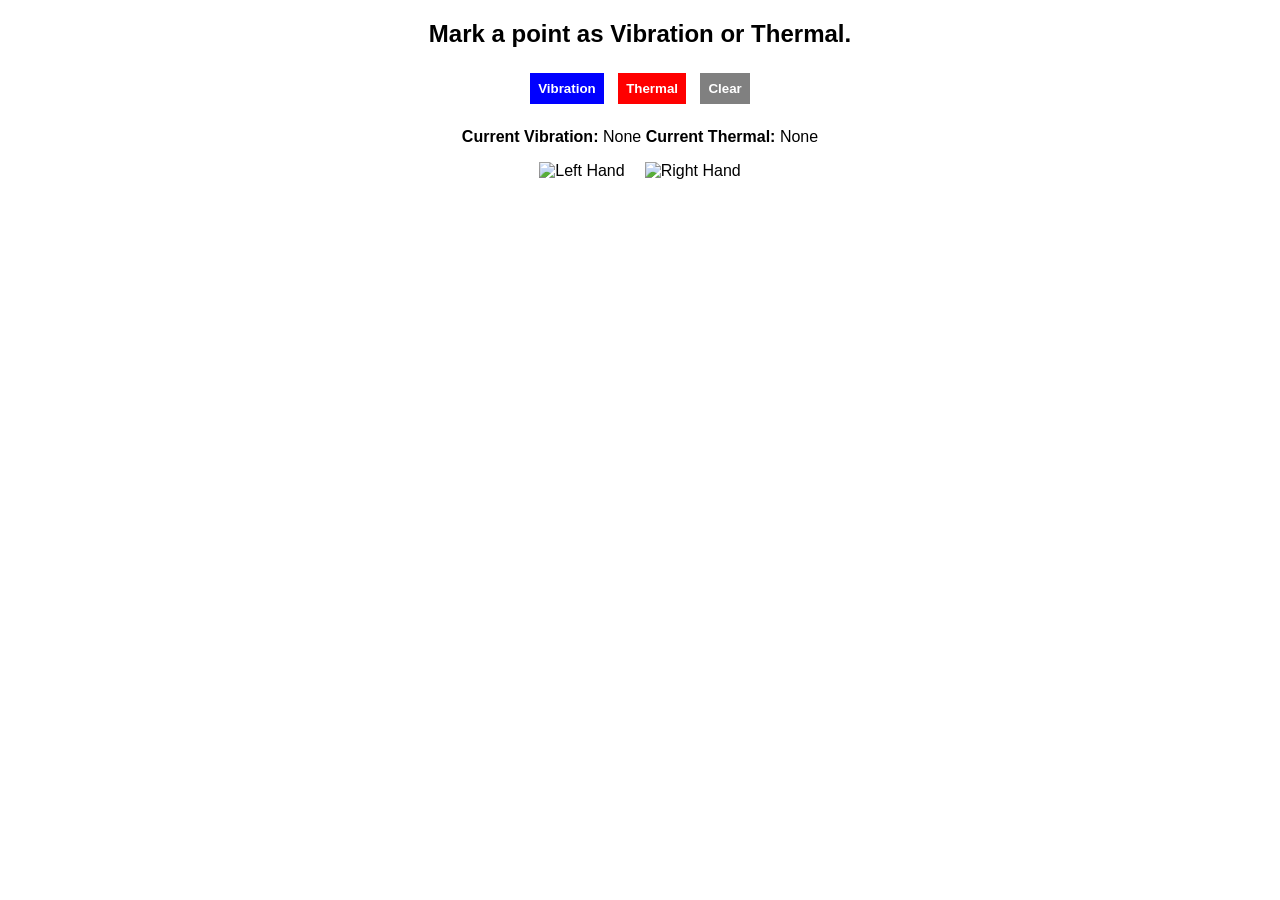
==== templates/body_point_load.html @ 35654536 "Merge pull request #12 from Kangsuyeon01/maker_location Feat: Add input validation & Fix on Play sig" ====
<!DOCTYPE html>
<html lang="en">
<head>
    <meta charset="UTF-8">
    <meta name="viewport" content="width=device-width, initial-scale=1.0">
    <title>Mark a point as Vibration or Thermal.</title>
    <style>
        body { font-family: Arial, sans-serif; text-align: center; }
        #wrapper { display: flex; justify-content: center; gap: 20px; margin-bottom: 10px; }
        .container-hands { position: relative; display: inline-block; }
        .handImage { width: 300px; height: auto; }
        .point {
            width: 12px; height: 12px; border-radius: 50%;
            position: absolute; cursor: pointer;
            transform: translate(-50%, -50%);
            background-color: rgba(128, 128, 128, 0.3)
            
        }
        .tooltip {
            position: absolute; display: none; background: black;
            color: white; padding: 5px; border-radius: 5px; font-size: 12px;
        }
        .buttons { margin-bottom: 10px; }
        .buttons button {
            padding: 8px; margin: 5px; cursor: pointer;
            border: none; color: white; font-weight: bold;
        }
        #vibrationMode { background-color: blue; }
        #thermalMode { background-color: red; }
        #clearMode { background-color: rgb(128, 128, 128); }
        .active { border: 3px solid yellow; }
    </style>
</head>
<body>

<h2>Mark a point as Vibration or Thermal.</h2>

<!-- Mode selection buttons -->
<div class="buttons">
    <button id="vibrationMode" onclick="setMode('vibration')">Vibration</button>
    <button id="thermalMode" onclick="setMode('thermal')">Thermal</button>
    <button id="clearMode" onclick="setMode('none')">Clear</button>
</div>

<!-- Display selected Thermal & Vibration information -->
<h3><span id="alert_body_label" style="color: red;"></span></h3>
<p>
<strong>Current Vibration:</strong> <span id="vibrationInfo">None</span>
<strong>Current Thermal:</strong> <span id="thermalInfo">None</span></p>


<div id="wrapper">
    <!-- Left hand -->
    <div class="container-hands" id="leftContainer">
        <img id="leftHandImage" class="handImage" src="static/src/left_hand.jpg" alt="Left Hand">
    </div>

    <!-- Right hand -->
    <div class="container-hands" id="rightContainer">
        <img id="rightHandImage" class="handImage" src="static/src/right_hand.jpg" alt="Right Hand">
    </div>
</div>
<!-- <button onclick="sendData()">Save</button> -->
<div class="tooltip" id="tooltip"></div>

<script>
    const leftContainer = document.getElementById("leftContainer");
    const rightContainer = document.getElementById("rightContainer");
    const tooltip = document.getElementById("tooltip");

    let fixedPoints = [];
    let currentMode = "none"; // Current mode ("vibration" or "thermal")
    let currentThermalIndex = null;
    let currentVibrationIndex = null;

    // Automatically load JSON data on page load
    window.onload = function() {
        fetch("static/src/points.json")
            .then(response => response.json())
            .then(data => {
                fixedPoints = data;
                loadPoints();
            })
            .catch(error => console.error("Error loading JSON:", error));
    };

    function loadPoints() {
        document.querySelectorAll(".point").forEach(el => el.remove());
        fixedPoints.forEach((point, index) => createPointElement(point, index));
        updateInfo();
    }

    function createPointElement(point, index) {
        let container = point.code[0] === "1" ? leftContainer : rightContainer;

        let div = document.createElement("div");
        div.classList.add("point");
        div.style.left = `${point.x}px`;
        div.style.top = `${point.y}px`;
        div.dataset.index = index;
        updatePointColor(div, point);

        div.addEventListener("click", function(event) {
            const clickedIndex = parseInt(div.dataset.index, 10); // Ensure correct index parsing
            if (!isNaN(clickedIndex)) {
                applyMode(clickedIndex);
            }
        });

        div.addEventListener("mouseover", function(event) {
            tooltip.style.display = "block";
            tooltip.style.left = `${event.clientX + 10}px`;
            tooltip.style.top = `${event.clientY + 10}px`;
            tooltip.textContent = point.code;
        });

        div.addEventListener("mouseout", function() {
            tooltip.style.display = "none";
        });

        container.appendChild(div);
    }

    function setMode(mode) {
    currentMode = mode;

    document.getElementById("vibrationMode").classList.remove("active");
    document.getElementById("thermalMode").classList.remove("active");
    document.getElementById("clearMode").classList.remove("active");

    if (mode === "vibration") {
        document.getElementById("vibrationMode").classList.add("active");
    } else if (mode === "thermal") {
        document.getElementById("thermalMode").classList.add("active");
    } else {
        document.getElementById("clearMode").classList.add("active");

            //  Reset selected points
            if (currentVibrationIndex !== null) {
                fixedPoints[currentVibrationIndex].mode = "none";
            }
            if (currentThermalIndex !== null) {
                fixedPoints[currentThermalIndex].mode = "none";
            }

            // Clear selection
            currentVibrationIndex = null;
            currentThermalIndex = null;
            
            //Update UI to reflect cleared points
            updateAllPointColors();
            updateInfo();
        }
    }


    function applyMode(index) {
    let point = fixedPoints[index];

        if (currentMode === "thermal") {
            if (currentThermalIndex !== null) {
                fixedPoints[currentThermalIndex].mode = "none"; // Reset previous thermal selection
            }
            point.mode = "thermal";
            currentThermalIndex = index;
        } 
        else if (currentMode === "vibration") {
            if (currentVibrationIndex !== null) {
                fixedPoints[currentVibrationIndex].mode = "none"; // Reset previous vibration selection
            }
            point.mode = "vibration";
            currentVibrationIndex = index;
        }
        else if (currentMode === "none") {
            //  Clear the previously selected points only if they exist
            if (currentVibrationIndex !== null) {
                fixedPoints[currentVibrationIndex].mode = "none";
            }
            if (currentThermalIndex !== null) {
                fixedPoints[currentThermalIndex].mode = "none";
            }

            //  Reset indices
            currentVibrationIndex = null;
            currentThermalIndex = null;
        }

        updateAllPointColors();
        updateInfo();
    }


    function updateAllPointColors() {
        document.querySelectorAll(".point").forEach((div) => {
            const index = parseInt(div.dataset.index, 10);
            updatePointColor(div, fixedPoints[index]);
        });
    }

    function updatePointColor(div, point) {
        if (point.mode === "thermal") {
            div.style.backgroundColor = "red";
        } else if (point.mode === "vibration") {
            div.style.backgroundColor = "blue";
        } else {
            div.style.backgroundColor = "rgba(128, 128, 128, 0.5)";
        }
    }

    function updateInfo() {
        document.getElementById("thermalInfo").textContent = currentThermalIndex !== null ? fixedPoints[currentThermalIndex].code : "None";
        document.getElementById("vibrationInfo").textContent = currentVibrationIndex !== null ? fixedPoints[currentVibrationIndex].code : "None";
    }

    function sendData() {
        const filteredData = fixedPoints
            .filter(point => point.mode === "thermal" || point.mode === "vibration")
            .map(({ x, y, code, mode }) => {
                return { x, y, code, mode };
            });

        fetch("/body_point_load", {
            method: "POST",
            headers: { "Content-Type": "application/json" },
            body: JSON.stringify(filteredData),
        })
        .then(response => response.json())
        .then(data => console.log("Sent data:", data))
        .catch(error => console.error("Error sending data:", error));
    }
</script>

</body>
</html>
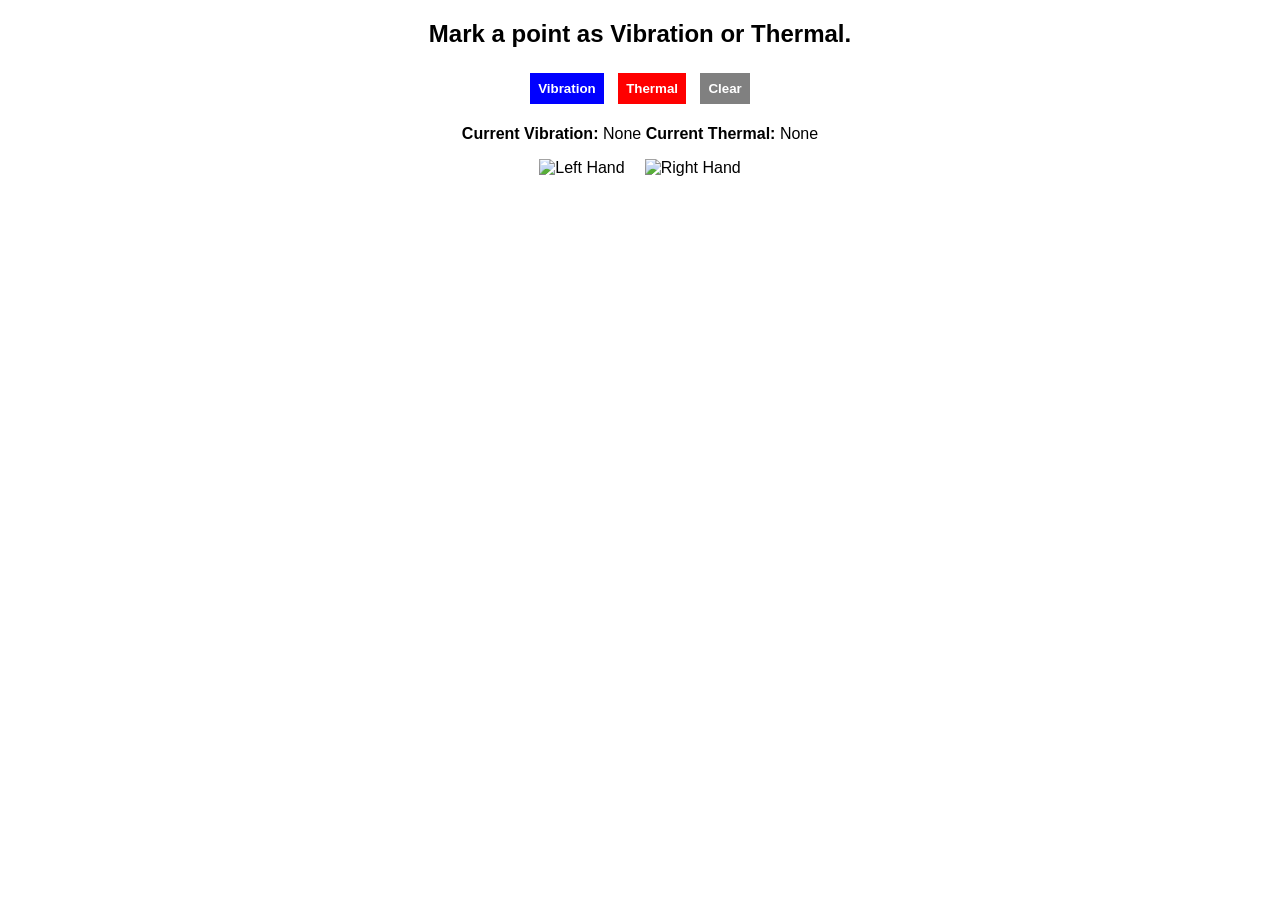
==== commit 6dd6b7df: "Merge pull request #13 from Kangsuyeon01/kevin Feat: add waveform canvas, allow disabling draw-canva" ====
--- a/templates/body_point_load.html
+++ b/templates/body_point_load.html
@@ -43,7 +43,7 @@
 </div>
 
 <!-- Display selected Thermal & Vibration information -->
-<h3><span id="alert_body_label" style="color: red;"></span></h3>
+<span id="alert_body_label" class="alertlabel"></span>
 <p>
 <strong>Current Vibration:</strong> <span id="vibrationInfo">None</span>
 <strong>Current Thermal:</strong> <span id="thermalInfo">None</span></p>
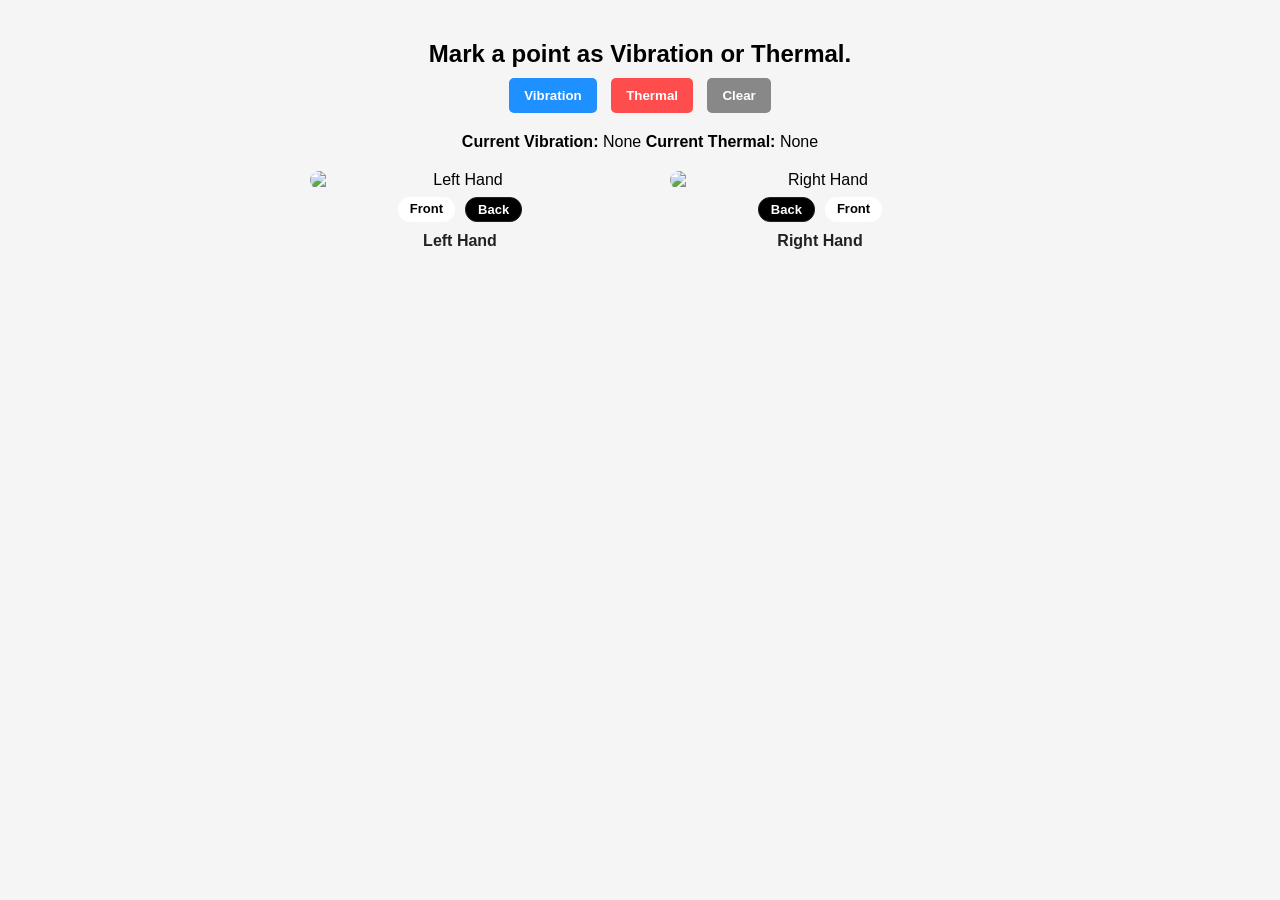
==== commit 54bf14fe: "Feat: Add hand side labels for left and right hands" ====
--- a/templates/body_point_load.html
+++ b/templates/body_point_load.html
@@ -5,30 +5,125 @@
     <meta name="viewport" content="width=device-width, initial-scale=1.0">
     <title>Mark a point as Vibration or Thermal.</title>
     <style>
-        body { font-family: Arial, sans-serif; text-align: center; }
-        #wrapper { display: flex; justify-content: center; gap: 20px; margin-bottom: 10px; }
-        .container-hands { position: relative; display: inline-block; }
-        .handImage { width: 300px; height: auto; }
-        .point {
-            width: 12px; height: 12px; border-radius: 50%;
-            position: absolute; cursor: pointer;
-            transform: translate(-50%, -50%);
-            background-color: rgba(128, 128, 128, 0.3)
-            
-        }
-        .tooltip {
-            position: absolute; display: none; background: black;
-            color: white; padding: 5px; border-radius: 5px; font-size: 12px;
-        }
-        .buttons { margin-bottom: 10px; }
-        .buttons button {
-            padding: 8px; margin: 5px; cursor: pointer;
-            border: none; color: white; font-weight: bold;
-        }
-        #vibrationMode { background-color: blue; }
-        #thermalMode { background-color: red; }
-        #clearMode { background-color: rgb(128, 128, 128); }
-        .active { border: 3px solid yellow; }
+    body {
+      font-family: Arial, sans-serif;
+      background: #f5f5f5;
+      margin: 0;
+      padding: 20px;
+      text-align: center;
+    }
+
+    h2 {
+      margin-bottom: 10px;
+    }
+
+    .point {
+      width: 12px;
+      height: 12px;
+      border-radius: 50%;
+      position: absolute;
+      transform: translate(-50%, -50%);
+      background-color: rgba(128, 128, 128, 0.3);
+      cursor: pointer;
+    }
+
+    .buttons {
+      margin-bottom: 20px;
+    }
+
+    .buttons button {
+      padding: 10px 15px;
+      margin: 0 5px;
+      border: none;
+      font-weight: bold;
+      border-radius: 5px;
+      cursor: pointer;
+    }
+
+    #vibrationMode { background-color: #1e90ff; color: white; }
+    #thermalMode { background-color: #ff4d4d; color: white; }
+    #clearMode { background-color: #888; color: white; }
+
+    .active {
+      outline: 3px solid yellow;
+    }
+
+    .tooltip {
+      position: absolute;
+      display: none;
+      background: black;
+      color: white;
+      padding: 5px;
+      border-radius: 5px;
+      font-size: 12px;
+      z-index: 10;
+    }
+
+    .status-display {
+      margin: 10px 0 30px;
+      font-size: 14px;
+      color: #333;
+    }
+    .hand-label {
+    margin-top: 10px;
+    font-weight: 600;
+    font-size: 16px;
+    color: #222;
+    }
+
+    .hands-wrapper {
+    display: flex;
+    justify-content: center;
+    gap: 60px;
+    margin-top: 20px;
+    }
+
+    .container-hands {
+    position: relative;
+    display: inline-block;
+    text-align: center;
+    }
+
+    .handImage {
+    width: 300px;
+    height: auto;
+    display: block;
+    /* border-radius: 8px; */
+    border-radius: 12px;
+    }
+    .position-label {
+    font-size: 14px;
+    margin-bottom: 5px;
+    font-weight: bold;
+    }
+    .label-container {
+    display: flex;
+    justify-content: center;
+    gap: 10px;
+    margin-top: 8px;
+    margin-bottom: 5px;
+    }
+
+    .front-label {
+    background-color: white;
+    color: black;
+    padding: 4px 12px;
+    border-radius: 12px;
+    font-weight: 600;
+    font-size: 13px;
+    }
+
+    .back-label {
+    background-color: rgba(0, 0, 0);
+    color: white;
+    padding: 4px 12px;
+    border-radius: 12px;
+    font-weight: 600;
+    font-size: 13px;
+    border: 0.1px solid #222;
+    }
+
+
     </style>
 </head>
 <body>
@@ -49,17 +144,28 @@
 <strong>Current Thermal:</strong> <span id="thermalInfo">None</span></p>
 
 
-<div id="wrapper">
-    <!-- Left hand -->
+<div class="hands-wrapper">
+    <!-- Left Hand -->
     <div class="container-hands" id="leftContainer">
-        <img id="leftHandImage" class="handImage" src="static/src/left_hand.jpg" alt="Left Hand">
+      <img id="leftHandImage" class="handImage" src="static/src/left_hand.jpg" alt="Left Hand">
+      <div class="label-container">
+        <div class="front-label">Front</div>
+        <div class="back-label">Back</div>
+      </div>
+      <div class="hand-label">Left Hand</div>
     </div>
-
-    <!-- Right hand -->
+  
+    <!-- Right Hand -->
     <div class="container-hands" id="rightContainer">
-        <img id="rightHandImage" class="handImage" src="static/src/right_hand.jpg" alt="Right Hand">
+      <img id="rightHandImage" class="handImage" src="static/src/right_hand.jpg" alt="Right Hand">
+      <div class="label-container">
+        <div class="back-label">Back</div>
+        <div class="front-label">Front</div>
+      </div>
+      <div class="hand-label">Right Hand</div>
     </div>
-</div>
+  </div>
+
 <!-- <button onclick="sendData()">Save</button> -->
 <div class="tooltip" id="tooltip"></div>
 
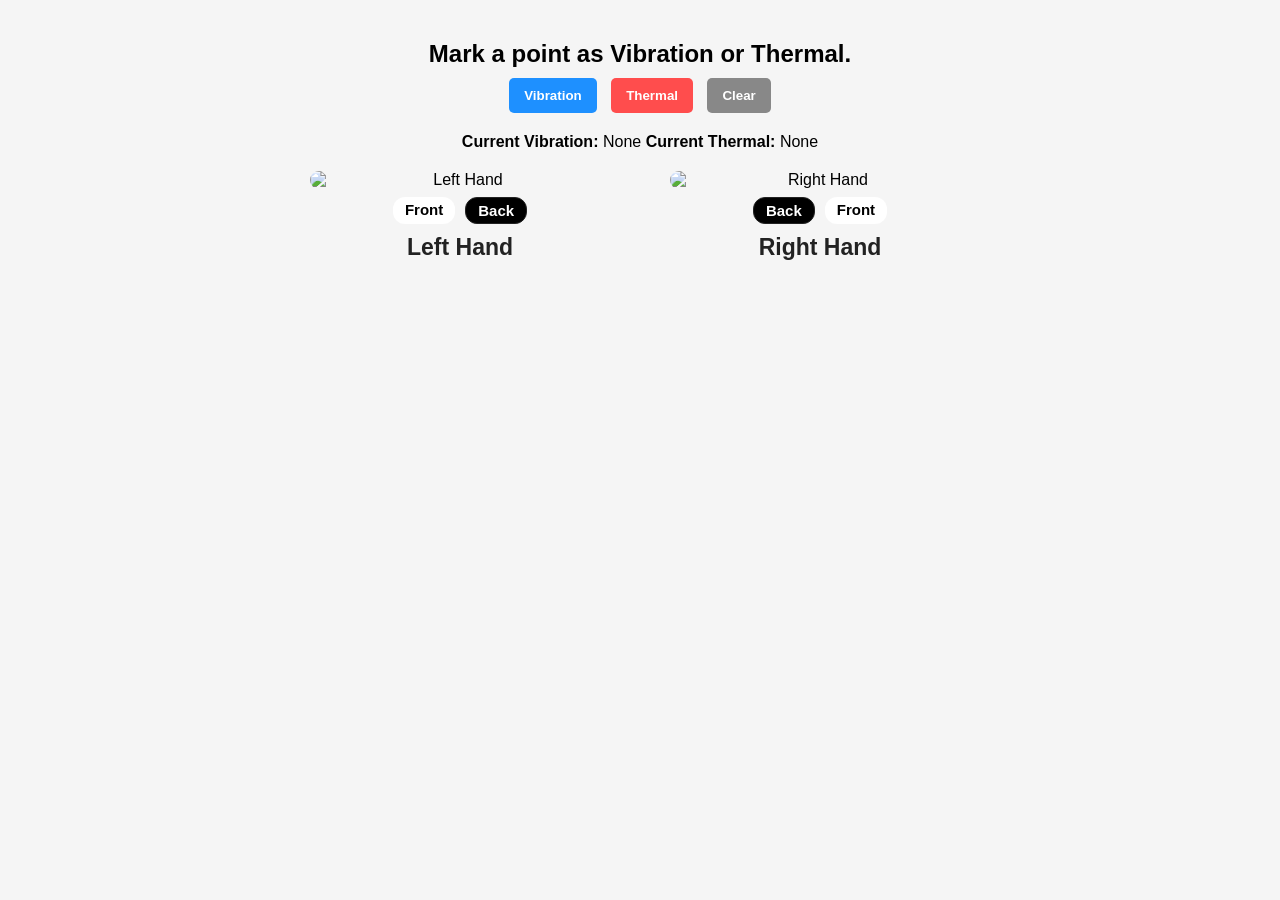
==== commit ced7b5b9: "Fix: font size" ====
--- a/templates/body_point_load.html
+++ b/templates/body_point_load.html
@@ -67,7 +67,7 @@
     .hand-label {
     margin-top: 10px;
     font-weight: 600;
-    font-size: 16px;
+    font-size: 23px;
     color: #222;
     }
 
@@ -91,11 +91,7 @@
     /* border-radius: 8px; */
     border-radius: 12px;
     }
-    .position-label {
-    font-size: 14px;
-    margin-bottom: 5px;
-    font-weight: bold;
-    }
+
     .label-container {
     display: flex;
     justify-content: center;
@@ -110,7 +106,7 @@
     padding: 4px 12px;
     border-radius: 12px;
     font-weight: 600;
-    font-size: 13px;
+    font-size: 15px;
     }
 
     .back-label {
@@ -119,7 +115,7 @@
     padding: 4px 12px;
     border-radius: 12px;
     font-weight: 600;
-    font-size: 13px;
+    font-size: 15px;
     border: 0.1px solid #222;
     }
 
@@ -165,7 +161,7 @@
       <div class="hand-label">Right Hand</div>
     </div>
   </div>
-
+<br>
 <!-- <button onclick="sendData()">Save</button> -->
 <div class="tooltip" id="tooltip"></div>
 
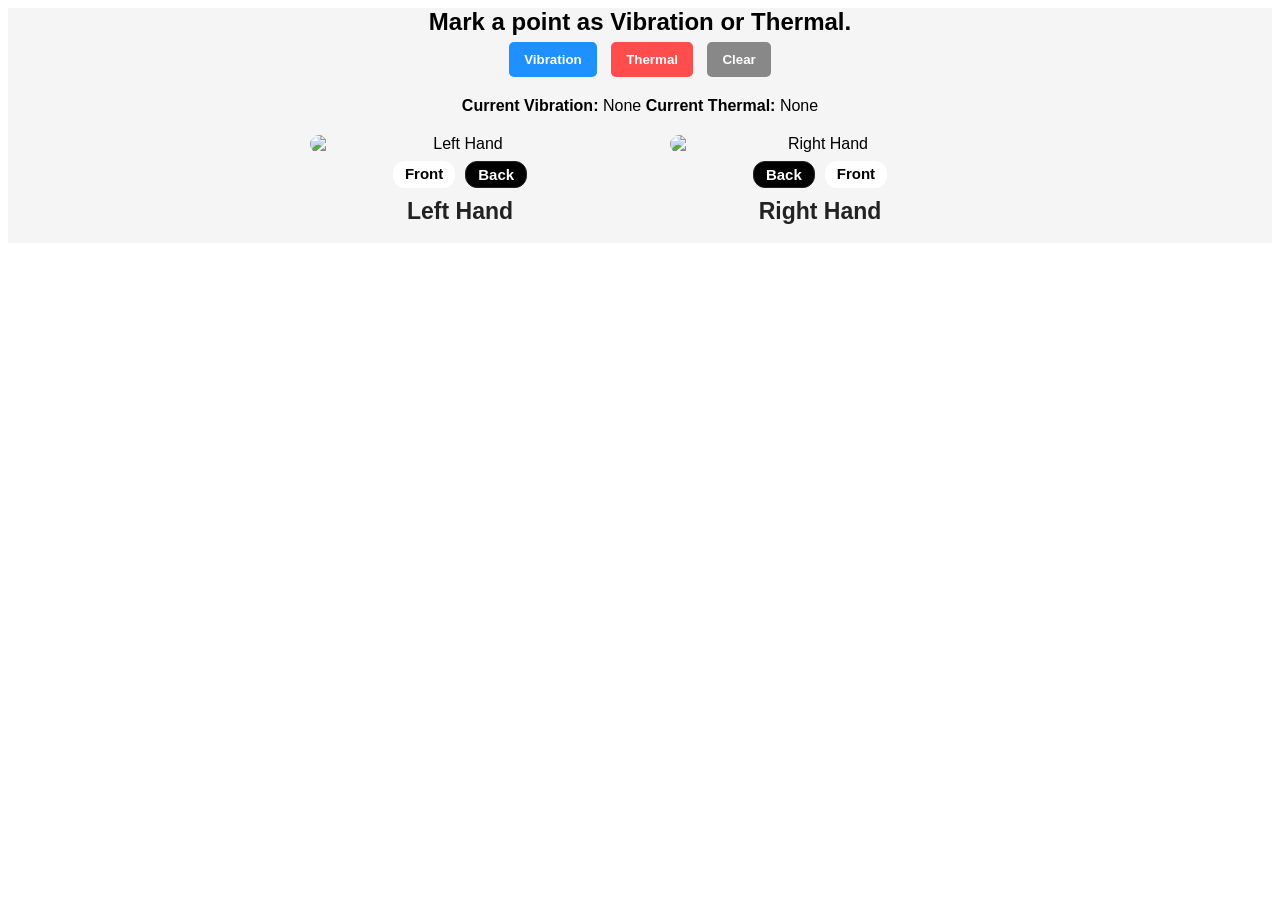
==== commit 01001038: "fix: encapsulate styles for body_point_load.html, prevent canvas label overlap, improve fit for 1080" ====
--- a/templates/body_point_load.html
+++ b/templates/body_point_load.html
@@ -5,124 +5,123 @@
     <meta name="viewport" content="width=device-width, initial-scale=1.0">
     <title>Mark a point as Vibration or Thermal.</title>
     <style>
-    body {
-      font-family: Arial, sans-serif;
-      background: #f5f5f5;
-      margin: 0;
-      padding: 20px;
-      text-align: center;
-    }
-
-    h2 {
-      margin-bottom: 10px;
-    }
-
-    .point {
-      width: 12px;
-      height: 12px;
-      border-radius: 50%;
-      position: absolute;
-      transform: translate(-50%, -50%);
-      background-color: rgba(128, 128, 128, 0.3);
-      cursor: pointer;
-    }
-
-    .buttons {
-      margin-bottom: 20px;
-    }
-
-    .buttons button {
-      padding: 10px 15px;
-      margin: 0 5px;
-      border: none;
-      font-weight: bold;
-      border-radius: 5px;
-      cursor: pointer;
-    }
-
-    #vibrationMode { background-color: #1e90ff; color: white; }
-    #thermalMode { background-color: #ff4d4d; color: white; }
-    #clearMode { background-color: #888; color: white; }
-
-    .active {
-      outline: 3px solid yellow;
-    }
-
-    .tooltip {
-      position: absolute;
-      display: none;
-      background: black;
-      color: white;
-      padding: 5px;
-      border-radius: 5px;
-      font-size: 12px;
-      z-index: 10;
-    }
-
-    .status-display {
-      margin: 10px 0 30px;
-      font-size: 14px;
-      color: #333;
-    }
-    .hand-label {
-    margin-top: 10px;
-    font-weight: 600;
-    font-size: 23px;
-    color: #222;
-    }
-
-    .hands-wrapper {
-    display: flex;
-    justify-content: center;
-    gap: 60px;
-    margin-top: 20px;
-    }
-
-    .container-hands {
-    position: relative;
-    display: inline-block;
-    text-align: center;
-    }
-
-    .handImage {
-    width: 300px;
-    height: auto;
-    display: block;
-    /* border-radius: 8px; */
-    border-radius: 12px;
-    }
-
-    .label-container {
-    display: flex;
-    justify-content: center;
-    gap: 10px;
-    margin-top: 8px;
-    margin-bottom: 5px;
-    }
-
-    .front-label {
-    background-color: white;
-    color: black;
-    padding: 4px 12px;
-    border-radius: 12px;
-    font-weight: 600;
-    font-size: 15px;
-    }
-
-    .back-label {
-    background-color: rgba(0, 0, 0);
-    color: white;
-    padding: 4px 12px;
-    border-radius: 12px;
-    font-weight: 600;
-    font-size: 15px;
-    border: 0.1px solid #222;
-    }
-
-
+    div.body-point-load {
+        font-family: Arial, sans-serif;
+        background: #f5f5f5;
+        margin: 0;
+        /* padding: 20px; */
+        text-align: center;
+
+        h2 {
+            margin: 0ex 0ex 0.5ex;
+        }
+
+        .point {
+        width: 12px;
+        height: 12px;
+        border-radius: 50%;
+        position: absolute;
+        transform: translate(-50%, -50%);
+        background-color: rgba(128, 128, 128, 0.3);
+        cursor: pointer;
+        }
+
+        .buttons {
+        margin-bottom: 20px;
+        }
+
+        .buttons button {
+        padding: 10px 15px;
+        margin: 0 5px;
+        border: none;
+        font-weight: bold;
+        border-radius: 5px;
+        cursor: pointer;
+        }
+
+        #vibrationMode { background-color: #1e90ff; color: white; }
+        #thermalMode { background-color: #ff4d4d; color: white; }
+        #clearMode { background-color: #888; color: white; }
+
+        .active {
+        outline: 3px solid yellow;
+        }
+
+        .tooltip {
+        position: absolute;
+        display: none;
+        background: black;
+        color: white;
+        padding: 5px;
+        border-radius: 5px;
+        font-size: 12px;
+        z-index: 10;
+        }
+
+        .status-display {
+        margin: 10px 0 30px;
+        font-size: 14px;
+        color: #333;
+        }
+        .hand-label {
+        margin-top: 10px;
+        font-weight: 600;
+        font-size: 23px;
+        color: #222;
+        }
+
+        .hands-wrapper {
+        display: flex;
+        justify-content: center;
+        gap: 60px;
+        margin-top: 20px;
+        }
+
+        .container-hands {
+        position: relative;
+        display: inline-block;
+        text-align: center;
+        }
+
+        .handImage {
+        width: 300px;
+        height: auto;
+        display: block;
+        /* border-radius: 8px; */
+        border-radius: 12px;
+        }
+
+        .label-container {
+        display: flex;
+        justify-content: center;
+        gap: 10px;
+        margin-top: 8px;
+        margin-bottom: 5px;
+        }
+
+        .front-label {
+        background-color: white;
+        color: black;
+        padding: 4px 12px;
+        border-radius: 12px;
+        font-weight: 600;
+        font-size: 15px;
+        }
+
+        .back-label {
+        background-color: rgba(0, 0, 0);
+        color: white;
+        padding: 4px 12px;
+        border-radius: 12px;
+        font-weight: 600;
+        font-size: 15px;
+        border: 0.1px solid #222;
+        }
+    }
     </style>
 </head>
 <body>
+<div class="body-point-load">
 
 <h2>Mark a point as Vibration or Thermal.</h2>
 
@@ -332,5 +331,6 @@
     }
 </script>
 
+</div>
 </body>
 </html>
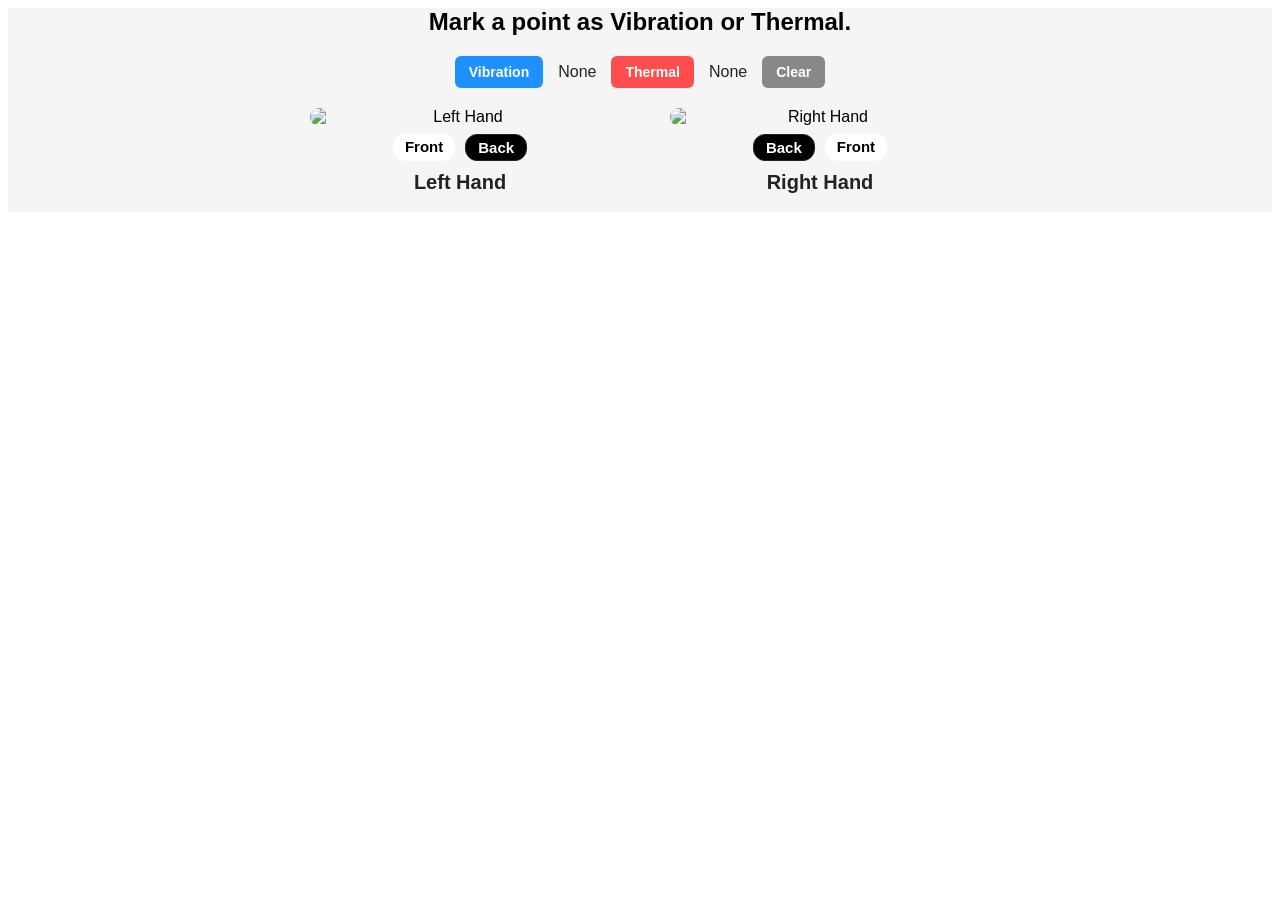
==== commit efd33e43: "Fix: conflict" ====
--- a/templates/body_point_load.html
+++ b/templates/body_point_load.html
@@ -33,16 +33,11 @@
         .buttons button {
         padding: 10px 15px;
         margin: 0 5px;
-        border: none;
+        border: 0;
         font-weight: bold;
         border-radius: 5px;
         cursor: pointer;
         }
-
-        #vibrationMode { background-color: #1e90ff; color: white; }
-        #thermalMode { background-color: #ff4d4d; color: white; }
-        #clearMode { background-color: #888; color: white; }
-
         .active {
         outline: 3px solid yellow;
         }
@@ -53,7 +48,7 @@
         background: black;
         color: white;
         padding: 5px;
-        border-radius: 5px;
+        
         font-size: 12px;
         z-index: 10;
         }
@@ -66,7 +61,7 @@
         .hand-label {
         margin-top: 10px;
         font-weight: 600;
-        font-size: 23px;
+        font-size: 20px;
         color: #222;
         }
 
@@ -118,27 +113,50 @@
         border: 0.1px solid #222;
         }
     }
+    .status-button-bar {
+    display: flex;
+    align-items: center;
+    justify-content: center;
+    flex-wrap: wrap;
+    gap: 15px;
+    margin: 20px auto;
+    font-size: 16px;
+    }
+
+    .status-button-bar button {
+    padding: 8px 14px;
+    font-size: 14px;
+    font-weight: bold;
+    border-radius: 6px;
+    border: none;
+    cursor: pointer;
+    }
+
+    #vibrationMode { background-color: #1e90ff; color: white; }
+    #thermalMode { background-color: #ff4d4d; color: white; }
+    #clearMode { background-color: #888; color: white; }
+
+    .status-button-bar span {
+    font-size: 16px;
+    color: #222;
+    }
+
     </style>
 </head>
 <body>
 <div class="body-point-load">
 
 <h2>Mark a point as Vibration or Thermal.</h2>
-
-<!-- Mode selection buttons -->
-<div class="buttons">
+<!-- Display selected Thermal & Vibration information -->
+<div class="status-button-bar">
     <button id="vibrationMode" onclick="setMode('vibration')">Vibration</button>
+    <span> <span id="vibrationInfo">None</span></span>
     <button id="thermalMode" onclick="setMode('thermal')">Thermal</button>
+    <span> <span id="thermalInfo">None</span></span>
     <button id="clearMode" onclick="setMode('none')">Clear</button>
-</div>
-
-<!-- Display selected Thermal & Vibration information -->
-<span id="alert_body_label" class="alertlabel"></span>
-<p>
-<strong>Current Vibration:</strong> <span id="vibrationInfo">None</span>
-<strong>Current Thermal:</strong> <span id="thermalInfo">None</span></p>
-
-
+  </div>
+  
+  <span id="alert_body_label" class="alertlabel"></span>
 <div class="hands-wrapper">
     <!-- Left Hand -->
     <div class="container-hands" id="leftContainer">
@@ -333,4 +351,4 @@
 
 </div>
 </body>
-</html>
+</html>
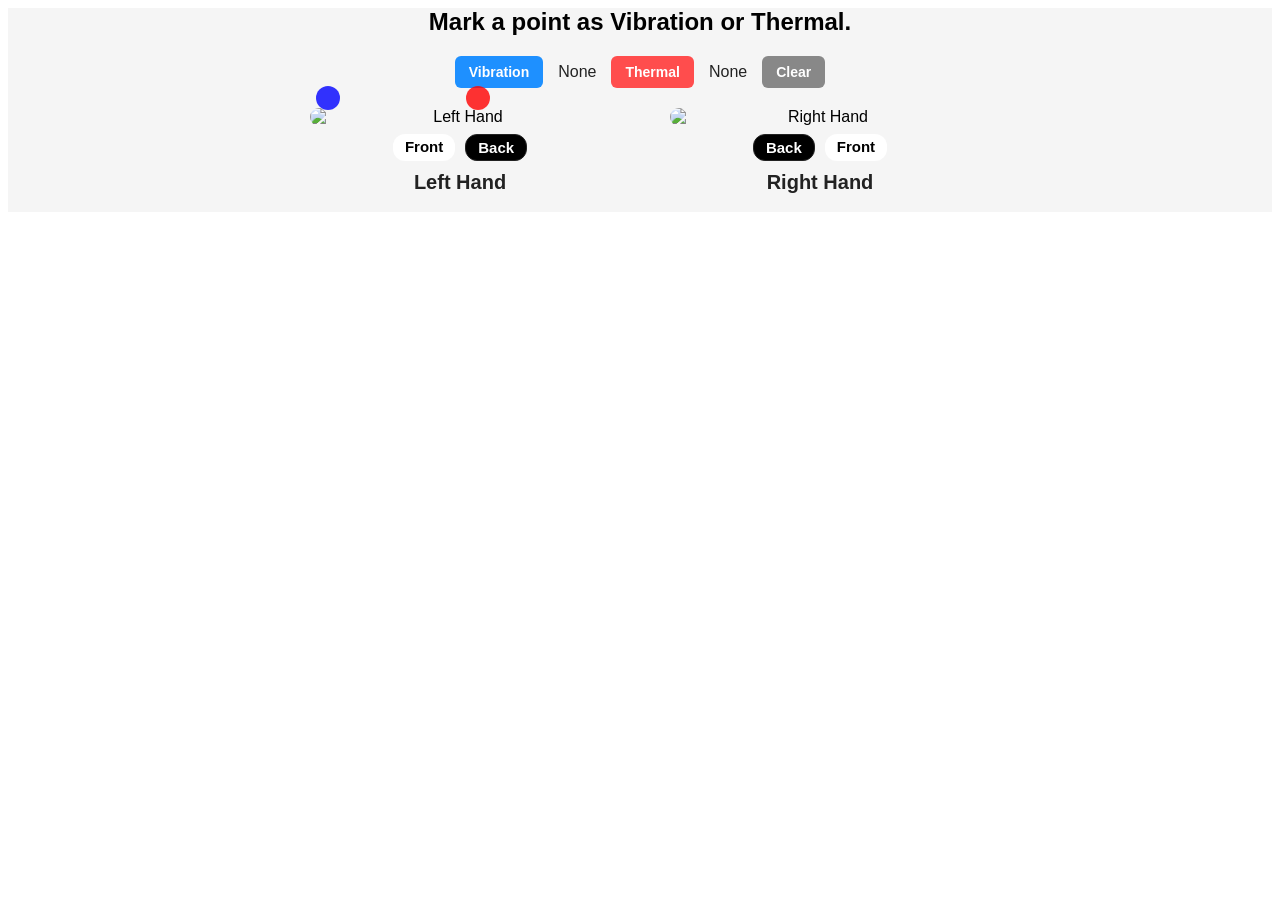
==== commit 47f3ee9f: "implement body point selection with drag and drop" ====
--- a/templates/body_point_load.html
+++ b/templates/body_point_load.html
@@ -1,8 +1,9 @@
 <!DOCTYPE html>
 <html lang="en">
+
 <head>
-    <meta charset="UTF-8">
-    <meta name="viewport" content="width=device-width, initial-scale=1.0">
+    <meta charset="UTF-8" />
+    <meta name="viewport" content="width=device-width, initial-scale=1.0" />
     <title>Mark a point as Vibration or Thermal.</title>
     <style>
     div.body-point-load {
@@ -38,6 +39,7 @@
         border-radius: 5px;
         cursor: pointer;
         }
+
         .active {
         outline: 3px solid yellow;
         }
@@ -48,7 +50,7 @@
         background: black;
         color: white;
         padding: 5px;
-        
+
         font-size: 12px;
         z-index: 10;
         }
@@ -58,6 +60,7 @@
         font-size: 14px;
         color: #333;
         }
+
         .hand-label {
         margin-top: 10px;
         font-weight: 600;
@@ -70,6 +73,7 @@
         justify-content: center;
         gap: 60px;
         margin-top: 20px;
+        position: relative;
         }
 
         .container-hands {
@@ -112,7 +116,7 @@
         font-size: 15px;
         border: 0.1px solid #222;
         }
-    }
+
     .status-button-bar {
     display: flex;
     align-items: center;
@@ -141,8 +145,32 @@
     color: #222;
     }
 
+        .handle {
+            width: 24px;
+            height: 24px;
+            border-radius: 50%;
+            position: absolute;
+            cursor: grab;
+            z-index: 1000;
+            transform: translate(-50%, -50%);
+            opacity: 0.8;
+        }
+
+        .handle:active {
+            cursor: grabbing;
+        }
+
+        .handle.vibration {
+            background-color: blue;
+        }
+
+        .handle.thermal {
+            background-color: red;
+        }
+    }
     </style>
 </head>
+
 <body>
 <div class="body-point-load">
 
@@ -155,28 +183,31 @@
     <span> <span id="thermalInfo">None</span></span>
     <button id="clearMode" onclick="setMode('none')">Clear</button>
   </div>
-  
+
   <span id="alert_body_label" class="alertlabel"></span>
 <div class="hands-wrapper">
     <!-- Left Hand -->
     <div class="container-hands" id="leftContainer">
-      <img id="leftHandImage" class="handImage" src="static/src/left_hand.jpg" alt="Left Hand">
+      <img id="leftHandImage" class="handImage" src="static/src/left_hand.jpg" alt="Left Hand" draggable="false" ondragstart="return false;">
       <div class="label-container">
         <div class="front-label">Front</div>
         <div class="back-label">Back</div>
       </div>
       <div class="hand-label">Left Hand</div>
     </div>
-  
+
     <!-- Right Hand -->
     <div class="container-hands" id="rightContainer">
-      <img id="rightHandImage" class="handImage" src="static/src/right_hand.jpg" alt="Right Hand">
+      <img id="rightHandImage" class="handImage" src="static/src/right_hand.jpg" alt="Right Hand" draggable="false" ondragstart="return false;">
       <div class="label-container">
         <div class="back-label">Back</div>
         <div class="front-label">Front</div>
       </div>
       <div class="hand-label">Right Hand</div>
     </div>
+
+    <div id="vibrationHandle" class="handle vibration" style="left:320px; top:-10px;"></div>
+    <div id="thermalHandle" class="handle thermal" style="left:470px; top:-10px;"></div>
   </div>
 <br>
 <!-- <button onclick="sendData()">Save</button> -->
@@ -206,7 +237,7 @@
     function loadPoints() {
         document.querySelectorAll(".point").forEach(el => el.remove());
         fixedPoints.forEach((point, index) => createPointElement(point, index));
-        updateInfo();
+        updateInfo(); // also will position handles
     }
 
     function createPointElement(point, index) {
@@ -225,7 +256,6 @@
                 applyMode(clickedIndex);
             }
         });
-
         div.addEventListener("mouseover", function(event) {
             tooltip.style.display = "block";
             tooltip.style.left = `${event.clientX + 10}px`;
@@ -265,7 +295,7 @@
             // Clear selection
             currentVibrationIndex = null;
             currentThermalIndex = null;
-            
+
             //Update UI to reflect cleared points
             updateAllPointColors();
             updateInfo();
@@ -282,13 +312,15 @@
             }
             point.mode = "thermal";
             currentThermalIndex = index;
-        } 
+            if (currentVibrationIndex == index) currentVibrationIndex = null; // Clear vibration if same point is selected
+        }
         else if (currentMode === "vibration") {
             if (currentVibrationIndex !== null) {
                 fixedPoints[currentVibrationIndex].mode = "none"; // Reset previous vibration selection
             }
             point.mode = "vibration";
             currentVibrationIndex = index;
+            if (currentThermalIndex == index) currentThermalIndex = null; // Clear thermal if same point is selected
         }
         else if (currentMode === "none") {
             //  Clear the previously selected points only if they exist
@@ -329,7 +361,95 @@
     function updateInfo() {
         document.getElementById("thermalInfo").textContent = currentThermalIndex !== null ? fixedPoints[currentThermalIndex].code : "None";
         document.getElementById("vibrationInfo").textContent = currentVibrationIndex !== null ? fixedPoints[currentVibrationIndex].code : "None";
-    }
+        updateHandlePositions();
+    }
+
+
+    const vibrationHandle = document.getElementById("vibrationHandle");
+    const thermalHandle = document.getElementById("thermalHandle");
+
+    const drag_wrapper_el   = document.querySelector(".hands-wrapper");
+    function updateHandlePositions() {
+        const parentRect = drag_wrapper_el.getBoundingClientRect();
+
+        if (currentVibrationIndex !== null) {
+            const pt = fixedPoints[currentVibrationIndex];
+            const c = (pt.code[0] === "1" ? leftContainer : rightContainer).getBoundingClientRect();
+            vibrationHandle.style.left = `${pt.x + c.left - parentRect.left}px`;
+            vibrationHandle.style.top = `${pt.y + c.top - parentRect.top}px`;
+        }
+        if (currentThermalIndex !== null) {
+            const pt = fixedPoints[currentThermalIndex];
+            const c = (pt.code[0] === "1" ? leftContainer : rightContainer).getBoundingClientRect();
+            thermalHandle.style.left = `${pt.x + c.left - parentRect.left}px`;
+            thermalHandle.style.top = `${pt.y + c.top - parentRect.top}px`;
+        }
+    }
+
+    function makeDraggable(handleEl, modeName) {
+        let dragging = false, offsetX = 0, offsetY = 0;
+
+        handleEl.addEventListener("pointercancel", e => {
+            dragging = false;
+            document.body.style.userSelect = "";
+            updateHandlePositions();
+        });
+
+        handleEl.addEventListener("pointerdown", e => {
+            e.preventDefault();
+            dragging = true;
+            setMode(modeName);  // highlight the correct button and set mode for clicking anyway
+            const r = handleEl.getBoundingClientRect();
+            offsetX = e.clientX - r.left;
+            offsetY = e.clientY - r.top;
+            handleEl.setPointerCapture(e.pointerId);
+            document.body.style.userSelect = "none";
+        });
+
+        handleEl.addEventListener("pointermove", e => {
+            if (!dragging) return;
+            const p = drag_wrapper_el.getBoundingClientRect();
+            const x = e.clientX - p.left - offsetX + handleEl.clientWidth / 2;
+            const y = e.clientY - p.top - offsetY + handleEl.clientHeight / 2;
+            handleEl.style.left = `${x}px`;
+            handleEl.style.top = `${y}px`;
+        });
+
+        handleEl.addEventListener("pointerup", e => {
+            if (!dragging) return;
+            dragging = false;
+            document.body.style.userSelect = "";
+
+            // find closest free point
+            let nearest = null, best = Infinity;
+            fixedPoints.forEach((pt, i) => {
+                // skip occupied by the other mode
+                const occupied = pt.mode !== "none" && pt.mode !== modeName;
+                if (occupied) return;
+                const c = (pt.code[0] === "1" ? leftContainer : rightContainer).getBoundingClientRect();
+                const px = c.left + pt.x, py = c.top + pt.y;
+                const d = Math.hypot(e.clientX - px, e.clientY - py);
+                if (d < best) { best = d; nearest = i; }
+            });
+
+            if (nearest !== null && best < 100) {
+                // snap & assign
+                const pt = fixedPoints[nearest];
+                const c = (pt.code[0] === "1" ? leftContainer : rightContainer).getBoundingClientRect();
+                const p = drag_wrapper_el.getBoundingClientRect();
+                handleEl.style.left = `${pt.x + c.left - p.left}px`;
+                handleEl.style.top = `${pt.y + c.top - p.top}px`;
+                applyMode(nearest);
+            } else {
+                // revert if drop was invalid
+                updateHandlePositions();
+            }
+
+            handleEl.releasePointerCapture(e.pointerId);
+        });
+    }
+    makeDraggable(vibrationHandle, "vibration");
+    makeDraggable(thermalHandle, "thermal");
 
     function sendData() {
         const filteredData = fixedPoints
@@ -351,4 +471,5 @@
 
 </div>
 </body>
+
 </html>
